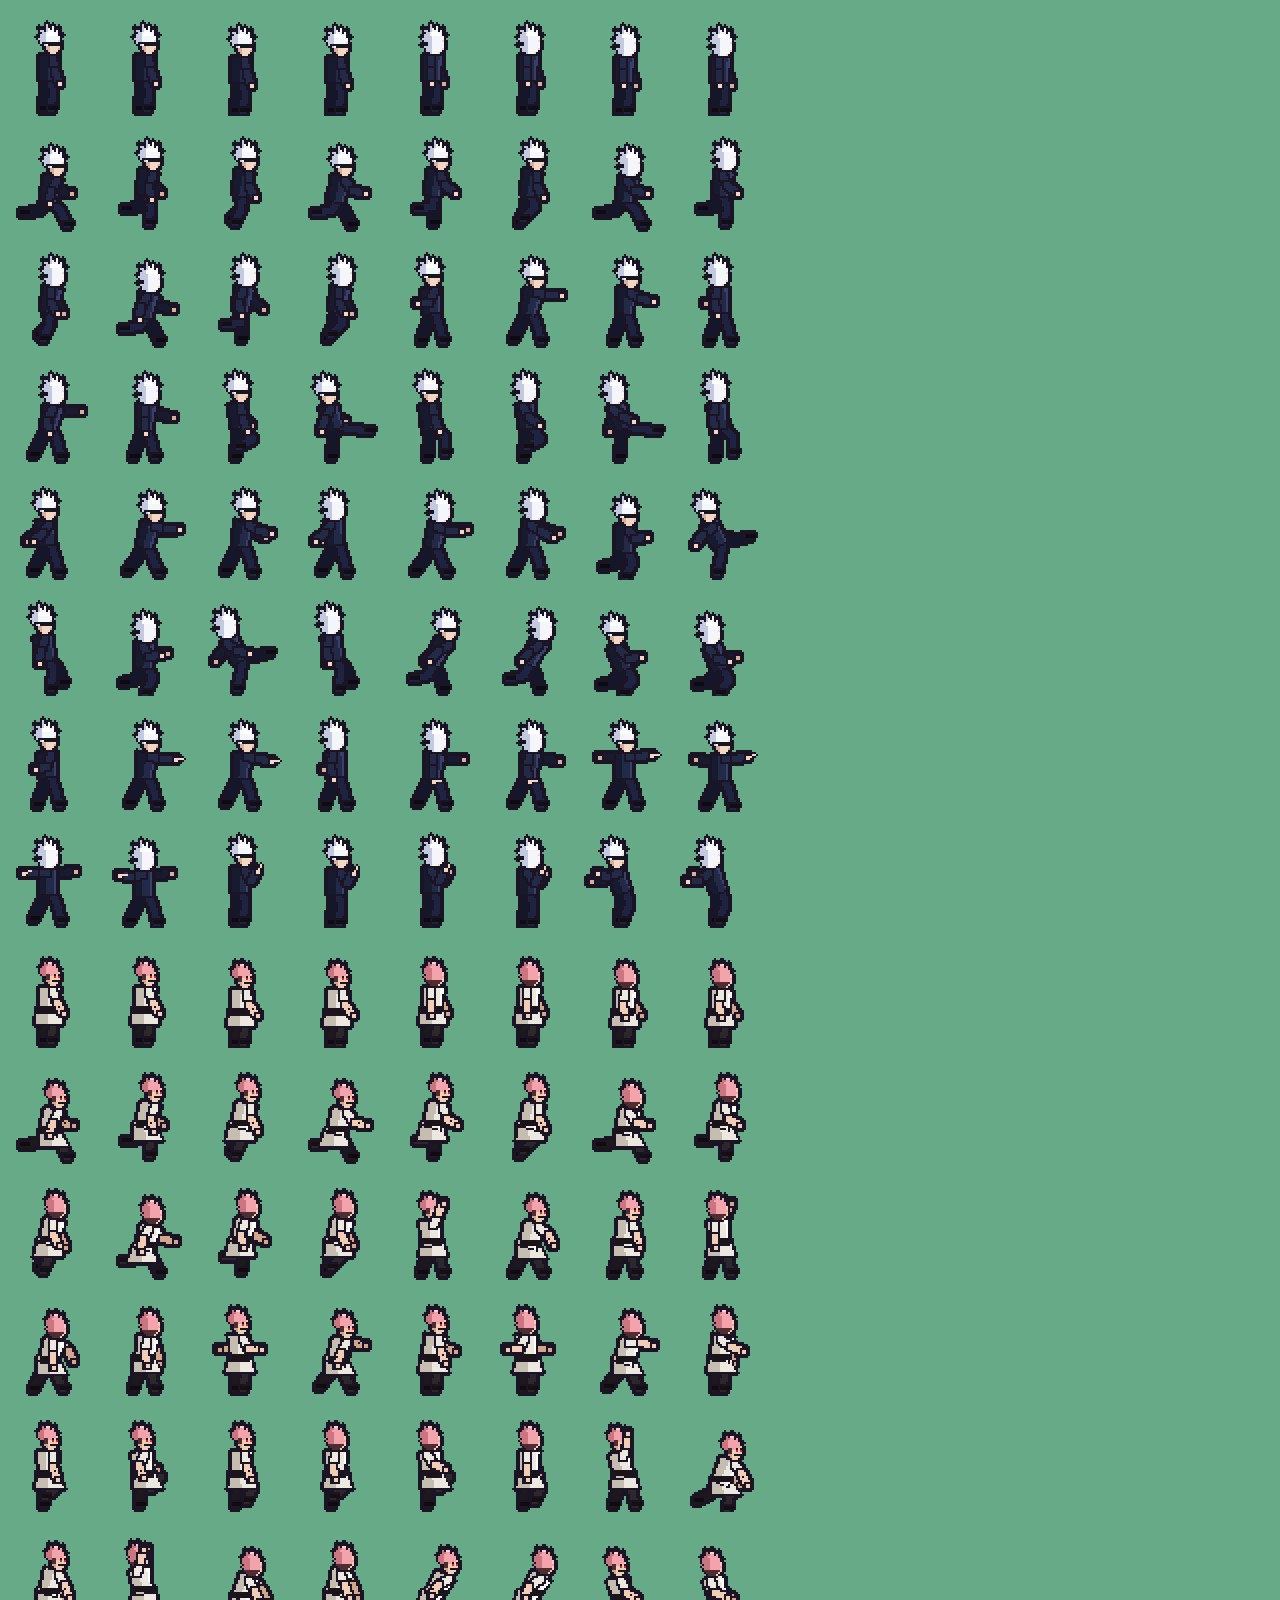
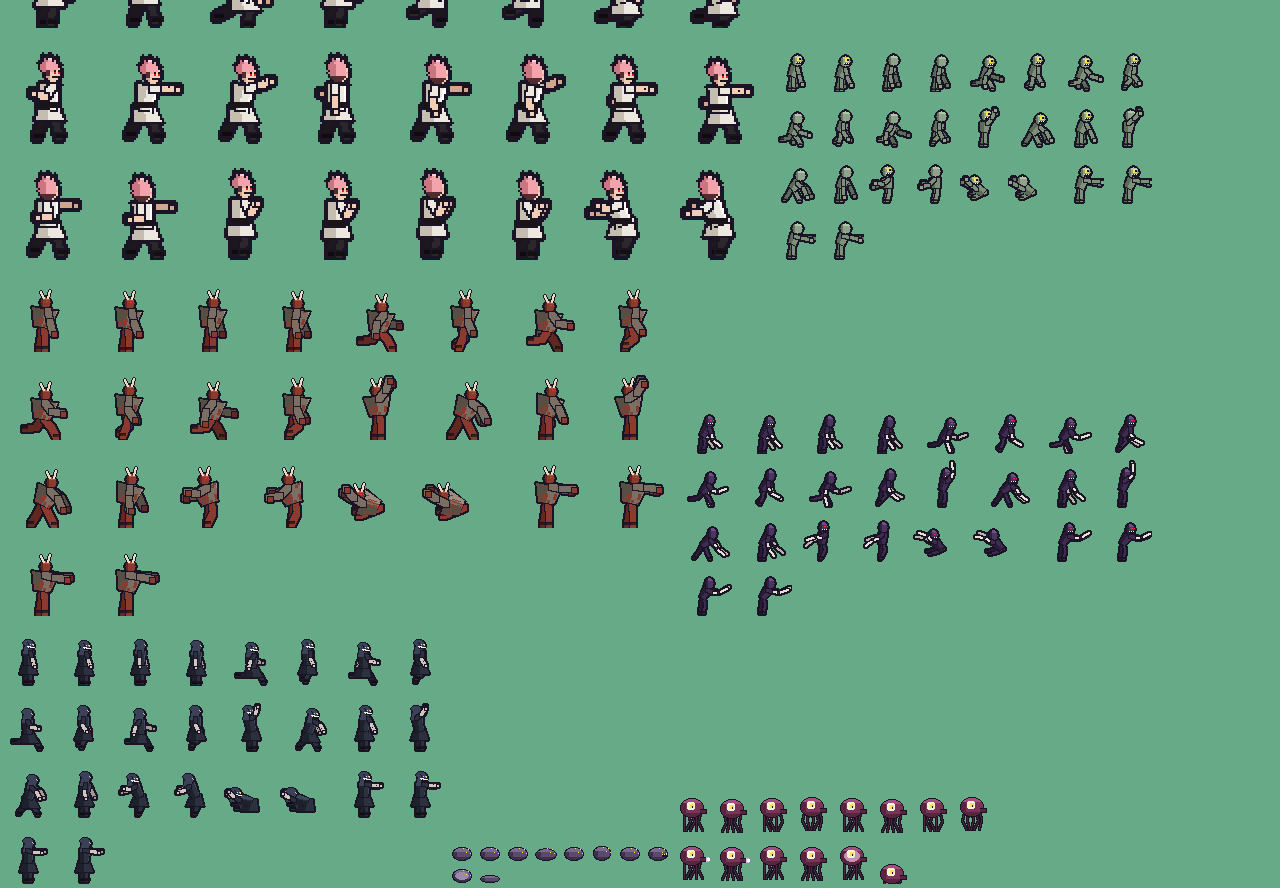
==== tools/preview.html @ b5aef13d "Gojo contre Sukuna : première version jouable Ville isométrique de 5 quartiers générée en pixel art," ====
<!doctype html><html><head><meta charset="utf-8"><style>body{background:#6a8;margin:0}canvas{image-rendering:pixelated}#err{color:red;font:14px monospace}</style></head><body><div id="err"></div><div id="out"></div>
<script>window.onerror=(m,s,l)=>{document.getElementById('err').textContent+=m+' @'+s+':'+l+'\n';document.title='ERR';};</script>
<script type="module">
import { buildSheet, SHEET_KEYS } from '../src/gfx/puppet.js';
import { drawBuilding, VARIANTS } from '../src/gfx/buildingArt.js';
import { makePropArt } from '../src/gfx/propArt.js';
import { makeTileSet } from '../src/gfx/tiles.js';
const out=document.getElementById('out');
const show=(cv,s=2)=>{const c=document.createElement('canvas');c.width=cv.width*s;c.height=cv.height*s;const x=c.getContext('2d');x.imageSmoothingEnabled=false;x.drawImage(cv,0,0,c.width,c.height);out.appendChild(c);};
const mode=location.hash.slice(1)||'chars';
if(mode==='chars'){ for(const k of ['gojo','sukuna']) show(buildSheet(k).canvas,2); for(const k of SHEET_KEYS.slice(2)) show(buildSheet(k).canvas,1);}
if(mode==='bld'){ for(const k of Object.keys(VARIANTS)) show(drawBuilding(k,0).canvas,1); for(const st of [1,2,3,4]) show(drawBuilding('office3',st).canvas,1); for(const st of [1,2,3,4]) show(drawBuilding('house3a',st).canvas,1);}
if(mode==='car'){const a=makePropArt();for(const k of ['car_0_0','car_0_1','van_1_0','van_1_1','container_2_0','container_2_1'])show(a[k].canvas,6);}
if(mode==='props'){ const a=makePropArt(); for(const k in a) show(a[k].canvas,2); const t=makeTileSet(); for(const k in t) for(const c of t[k]) show(c,2);}
document.title='OK';
</script></body></html>
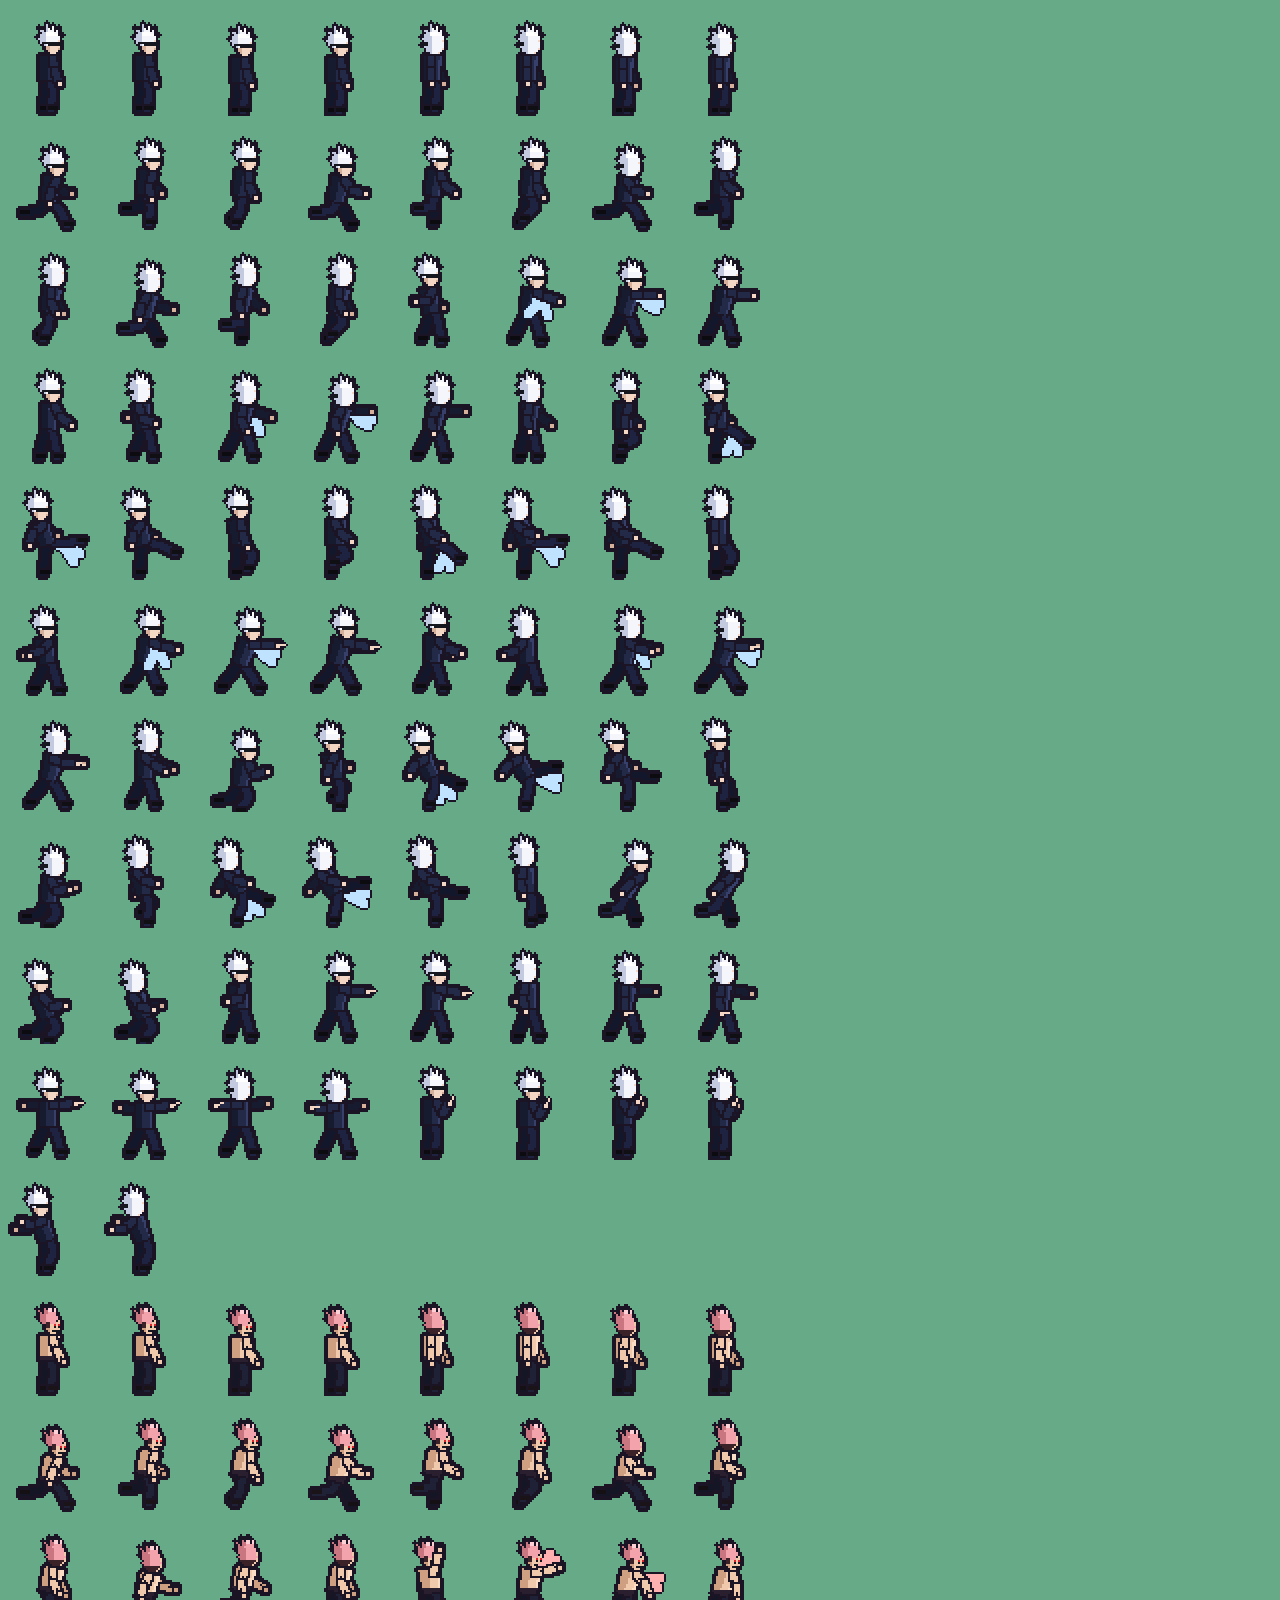
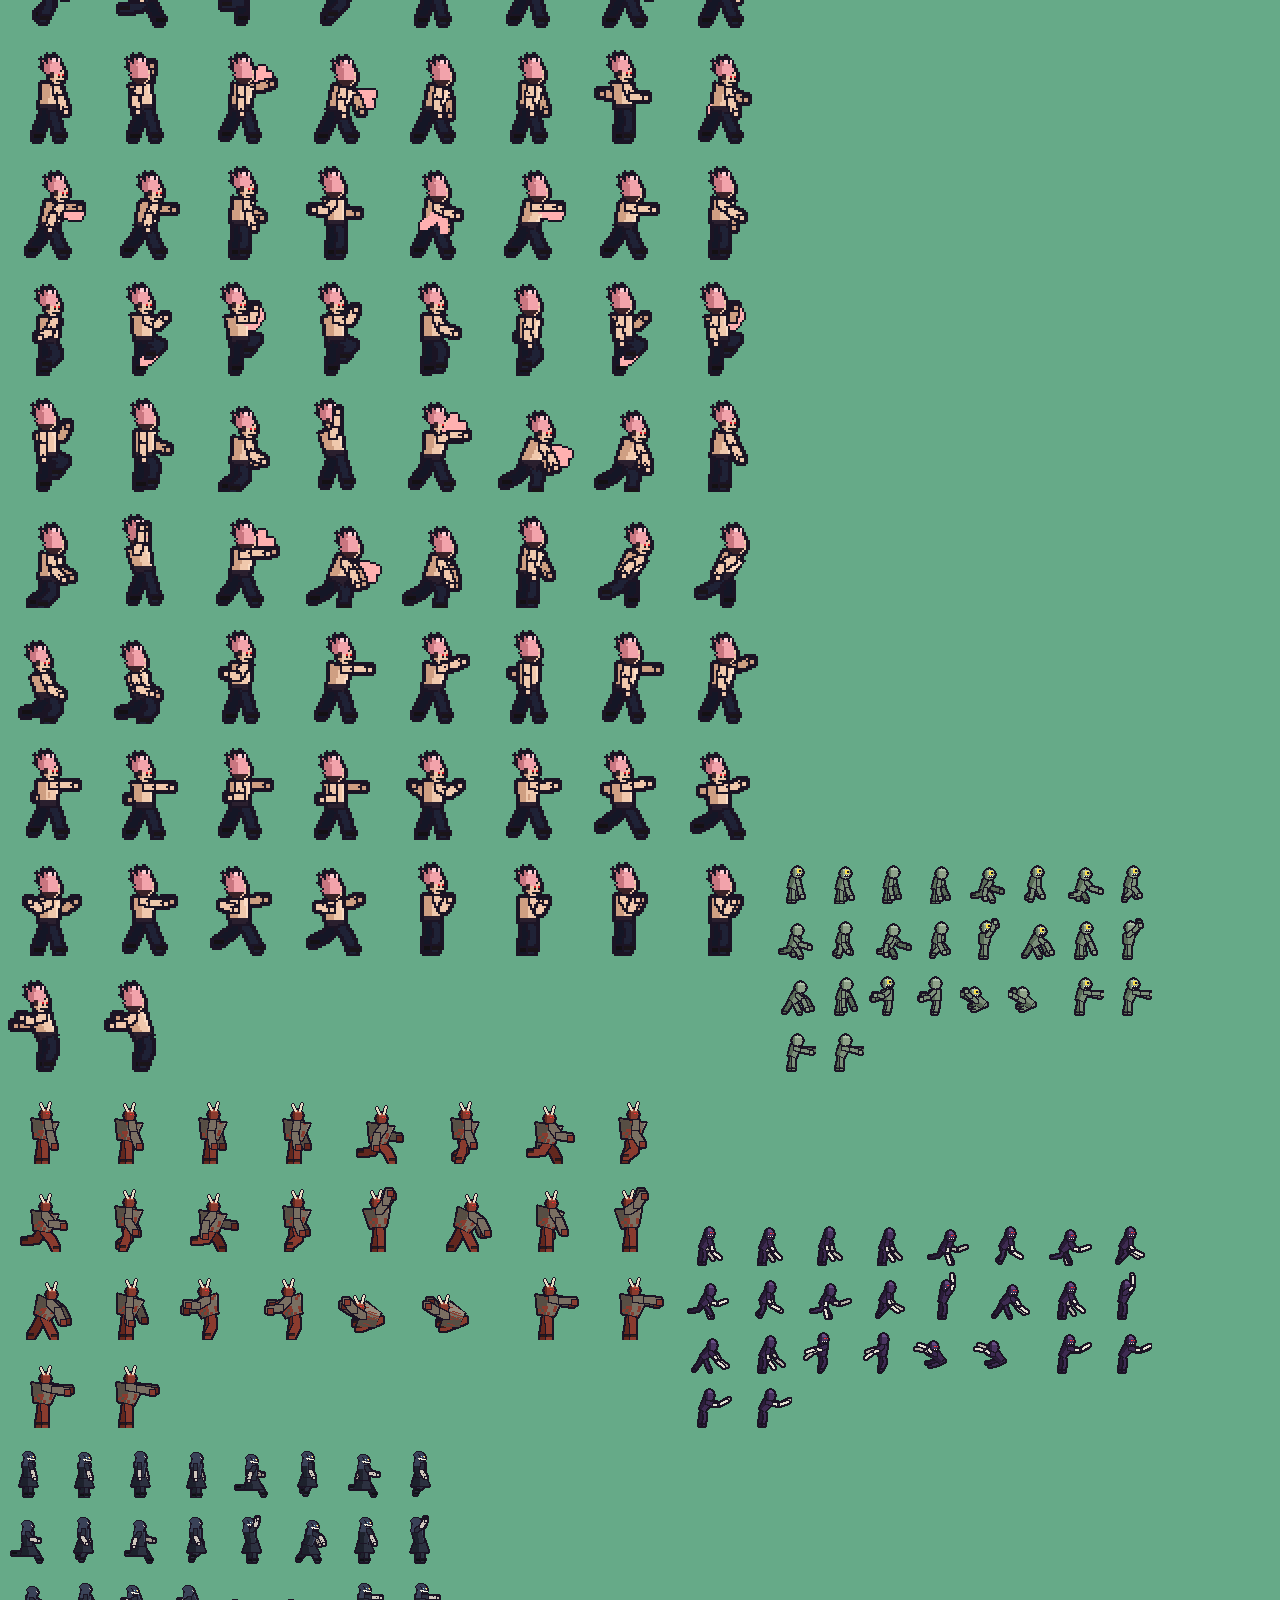
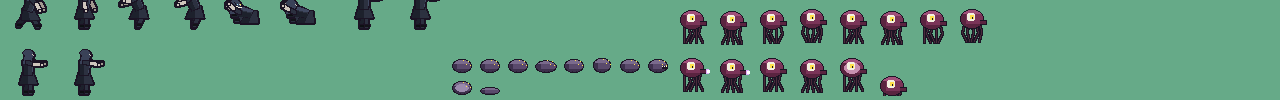
==== commit 3d296961: "Sukuna version Shibuya, cinématique du Malevolent Shrine, emplacements pour musiques et bruitages fo" ====
--- a/tools/preview.html
+++ b/tools/preview.html
@@ -9,6 +9,7 @@
 const show=(cv,s=2)=>{const c=document.createElement('canvas');c.width=cv.width*s;c.height=cv.height*s;const x=c.getContext('2d');x.imageSmoothingEnabled=false;x.drawImage(cv,0,0,c.width,c.height);out.appendChild(c);};
 const mode=location.hash.slice(1)||'chars';
 if(mode==='chars'){ for(const k of ['gojo','sukuna']) show(buildSheet(k).canvas,2); for(const k of SHEET_KEYS.slice(2)) show(buildSheet(k).canvas,1);}
+if(mode==='sukuna'||mode==='gojo'){ show(buildSheet(mode).canvas,3);}
 if(mode==='bld'){ for(const k of Object.keys(VARIANTS)) show(drawBuilding(k,0).canvas,1); for(const st of [1,2,3,4]) show(drawBuilding('office3',st).canvas,1); for(const st of [1,2,3,4]) show(drawBuilding('house3a',st).canvas,1);}
 if(mode==='car'){const a=makePropArt();for(const k of ['car_0_0','car_0_1','van_1_0','van_1_1','container_2_0','container_2_1'])show(a[k].canvas,6);}
 if(mode==='props'){ const a=makePropArt(); for(const k in a) show(a[k].canvas,2); const t=makeTileSet(); for(const k in t) for(const c of t[k]) show(c,2);}
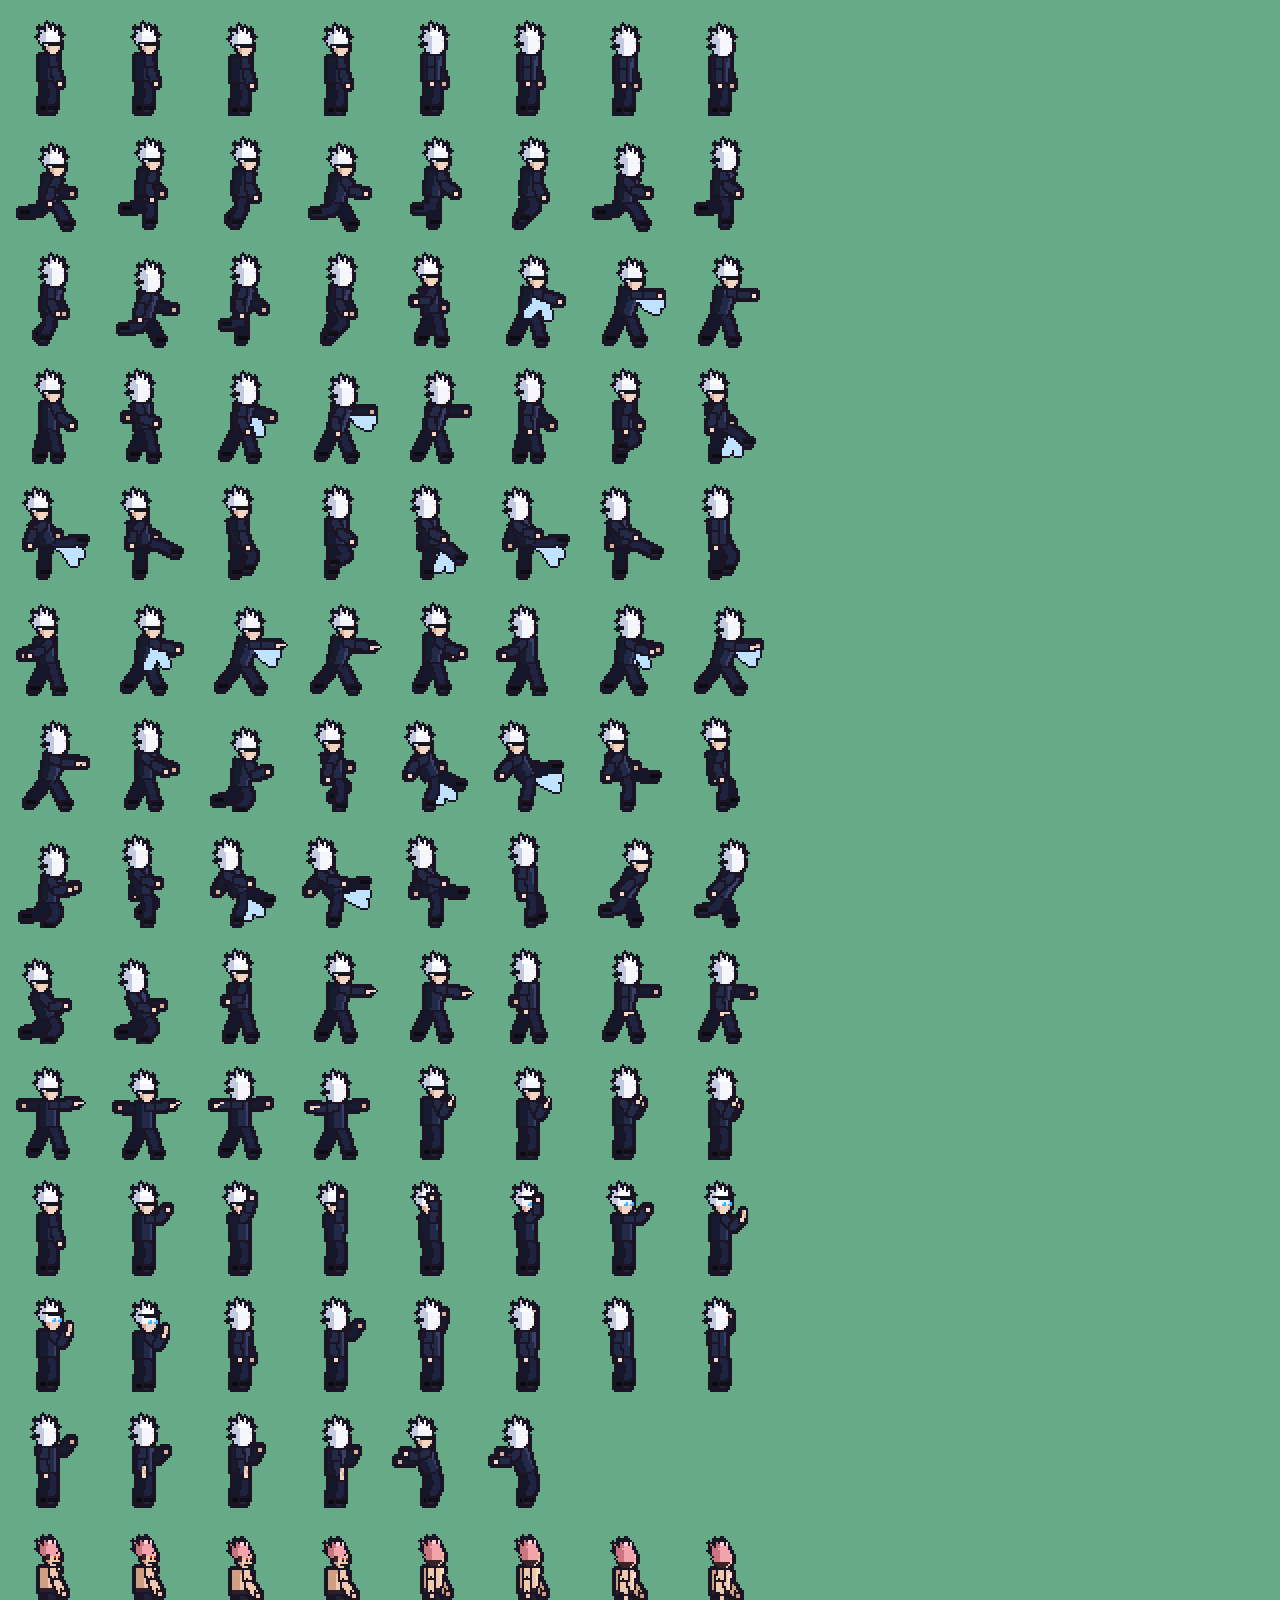
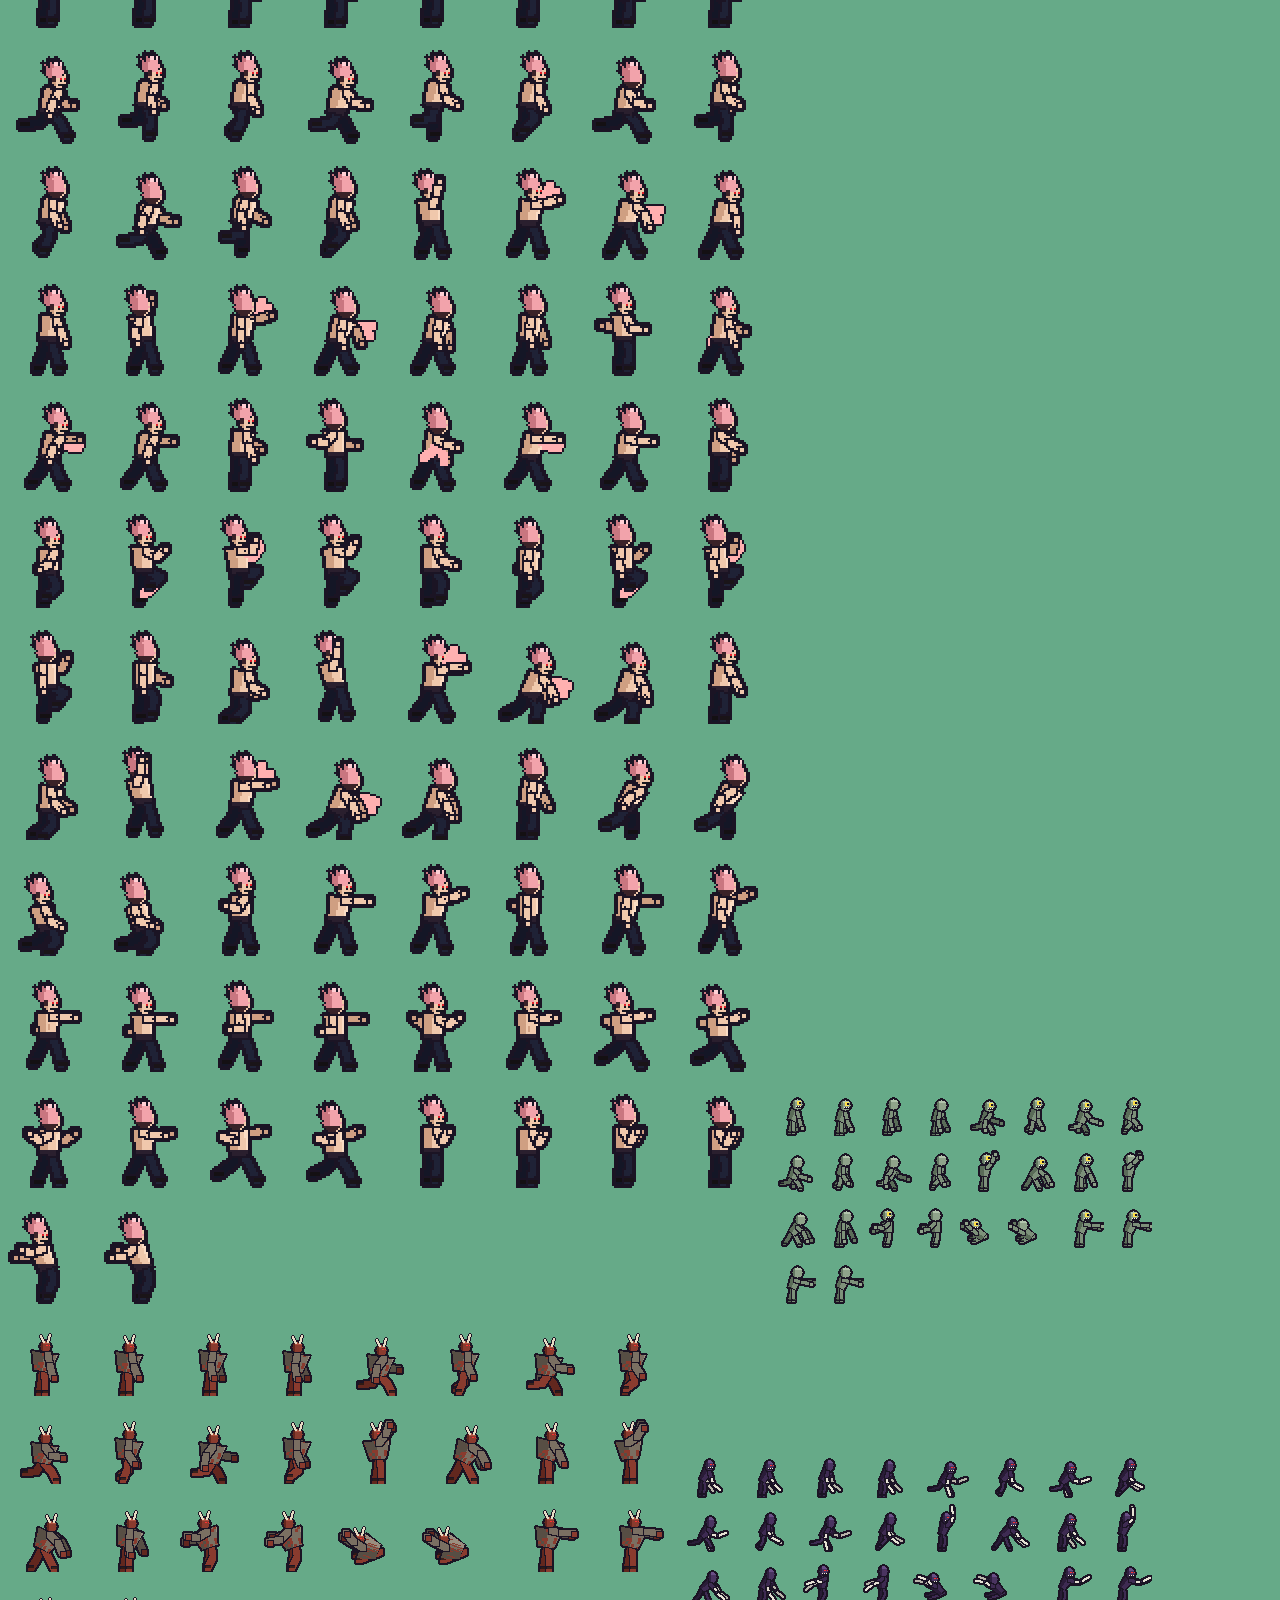
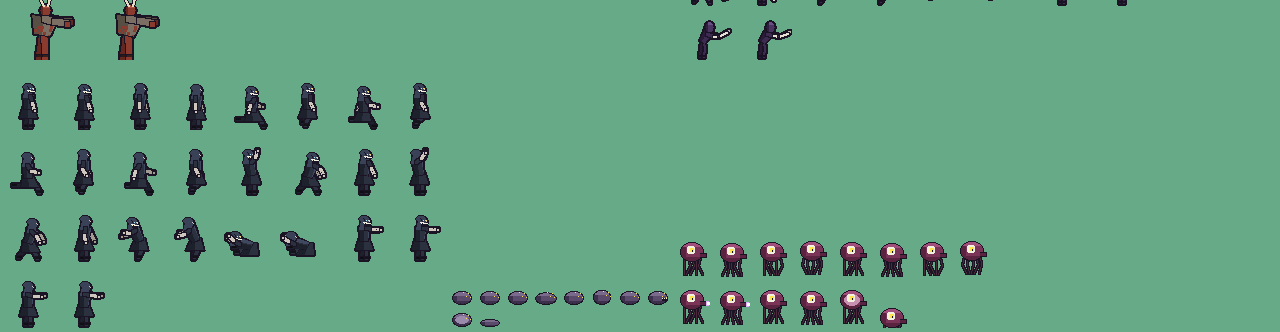
==== commit aee4ed44: "Animation de Gojo pour l'Unlimited Void : bandeau relevé, Six Yeux, doigts croisés" ====
--- a/tools/preview.html
+++ b/tools/preview.html
@@ -10,6 +10,7 @@
 const mode=location.hash.slice(1)||'chars';
 if(mode==='chars'){ for(const k of ['gojo','sukuna']) show(buildSheet(k).canvas,2); for(const k of SHEET_KEYS.slice(2)) show(buildSheet(k).canvas,1);}
 if(mode==='sukuna'||mode==='gojo'){ show(buildSheet(mode).canvas,3);}
+if(mode.endsWith('-domain')){ const sh=buildSheet(mode.split('-')[0]); const c=document.createElement('canvas'); const fr=sh.anims.domain.f; c.width=fr.length*sh.fw; c.height=sh.fh; fr.forEach((i,k)=>c.getContext('2d').drawImage(sh.canvas,(i%sh.cols)*sh.fw,Math.floor(i/sh.cols)*sh.fh,sh.fw,sh.fh,k*sh.fw,0,sh.fw,sh.fh)); show(c,4);}
 if(mode==='bld'){ for(const k of Object.keys(VARIANTS)) show(drawBuilding(k,0).canvas,1); for(const st of [1,2,3,4]) show(drawBuilding('office3',st).canvas,1); for(const st of [1,2,3,4]) show(drawBuilding('house3a',st).canvas,1);}
 if(mode==='car'){const a=makePropArt();for(const k of ['car_0_0','car_0_1','van_1_0','van_1_1','container_2_0','container_2_1'])show(a[k].canvas,6);}
 if(mode==='props'){ const a=makePropArt(); for(const k in a) show(a[k].canvas,2); const t=makeTileSet(); for(const k in t) for(const c of t[k]) show(c,2);}
